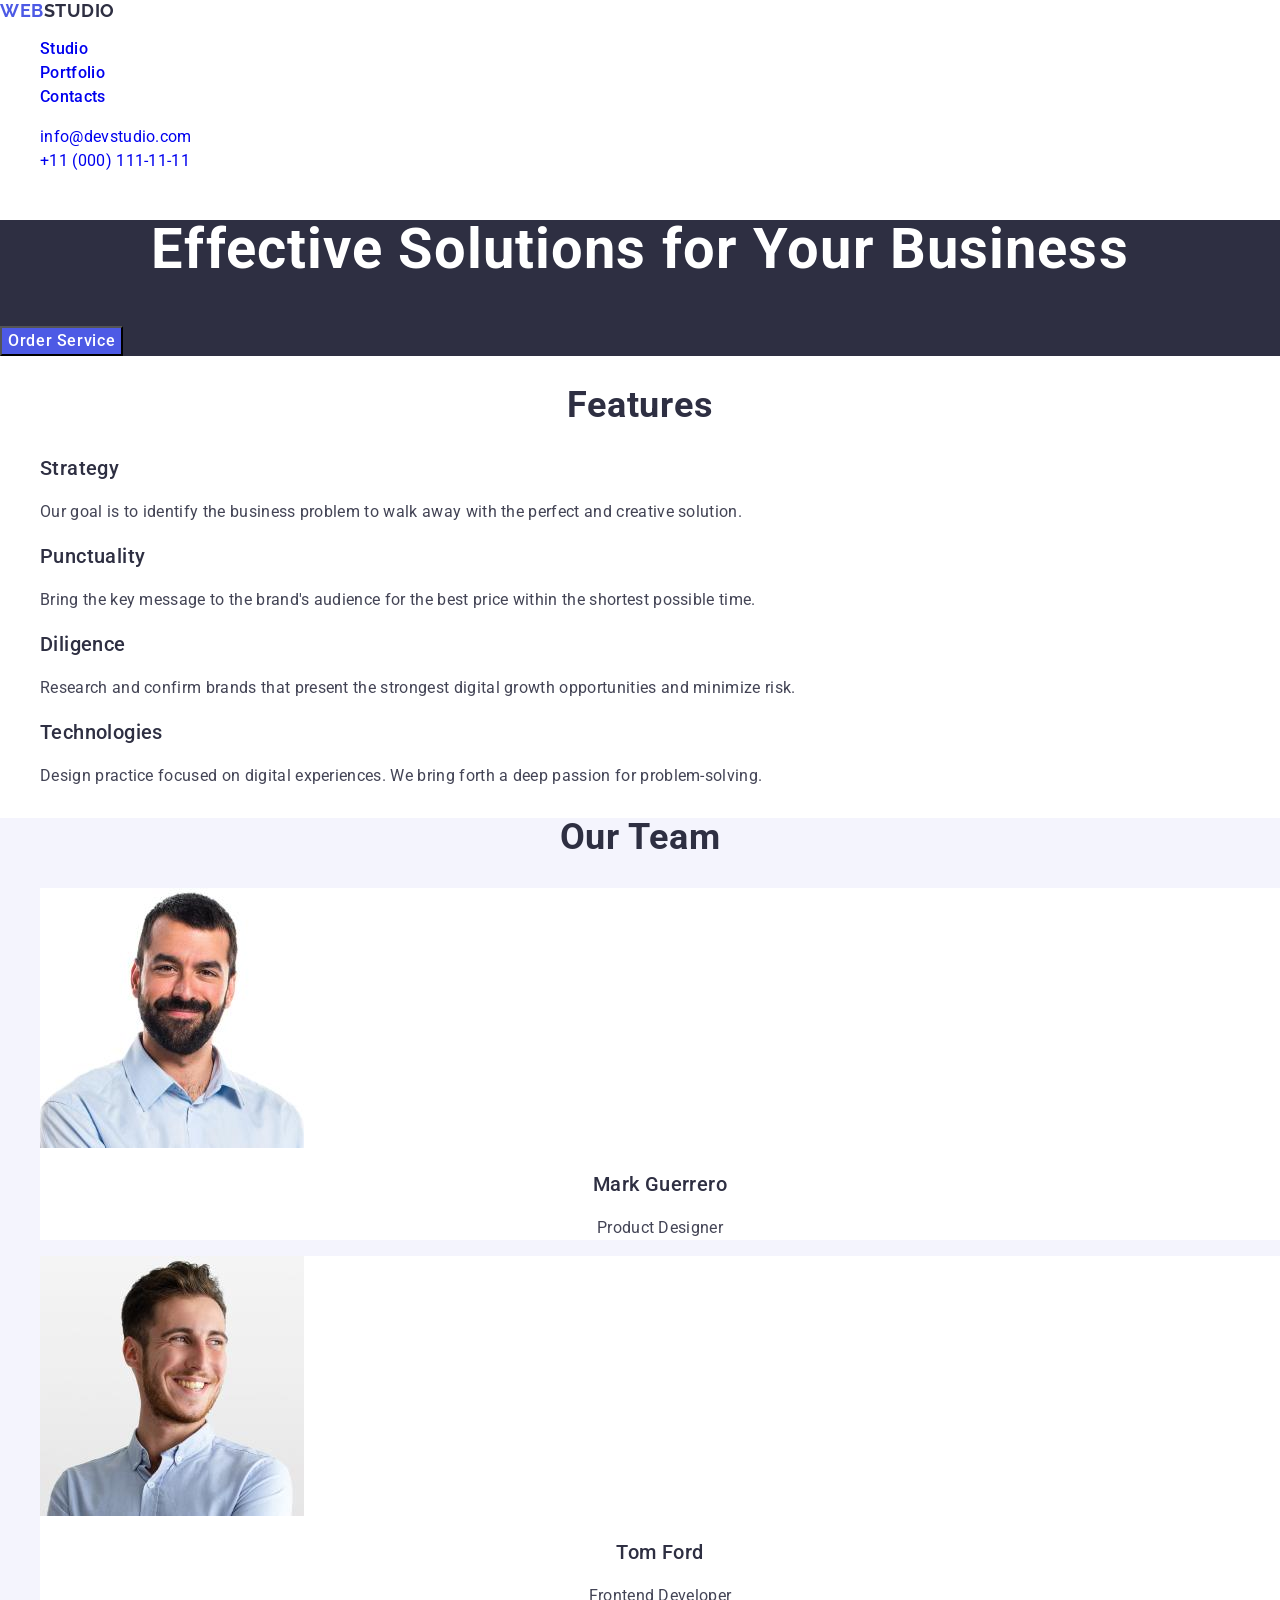
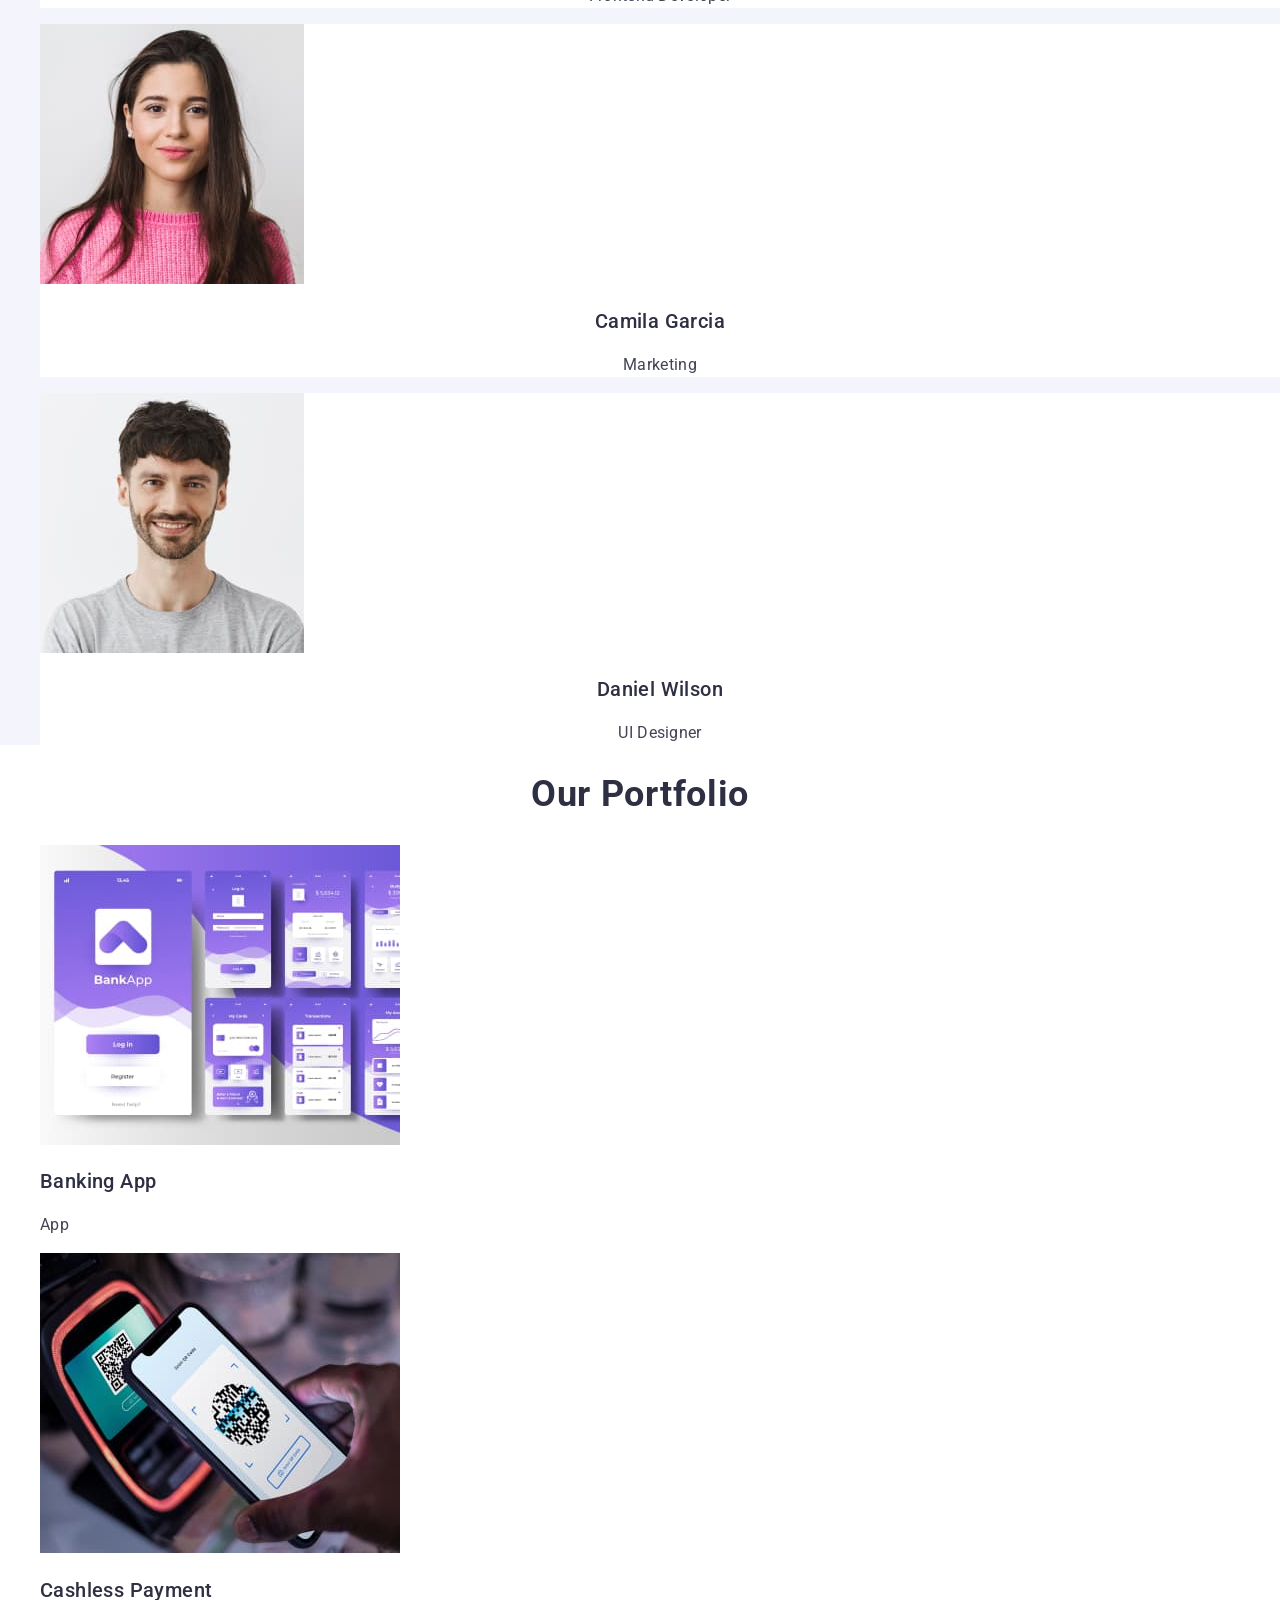
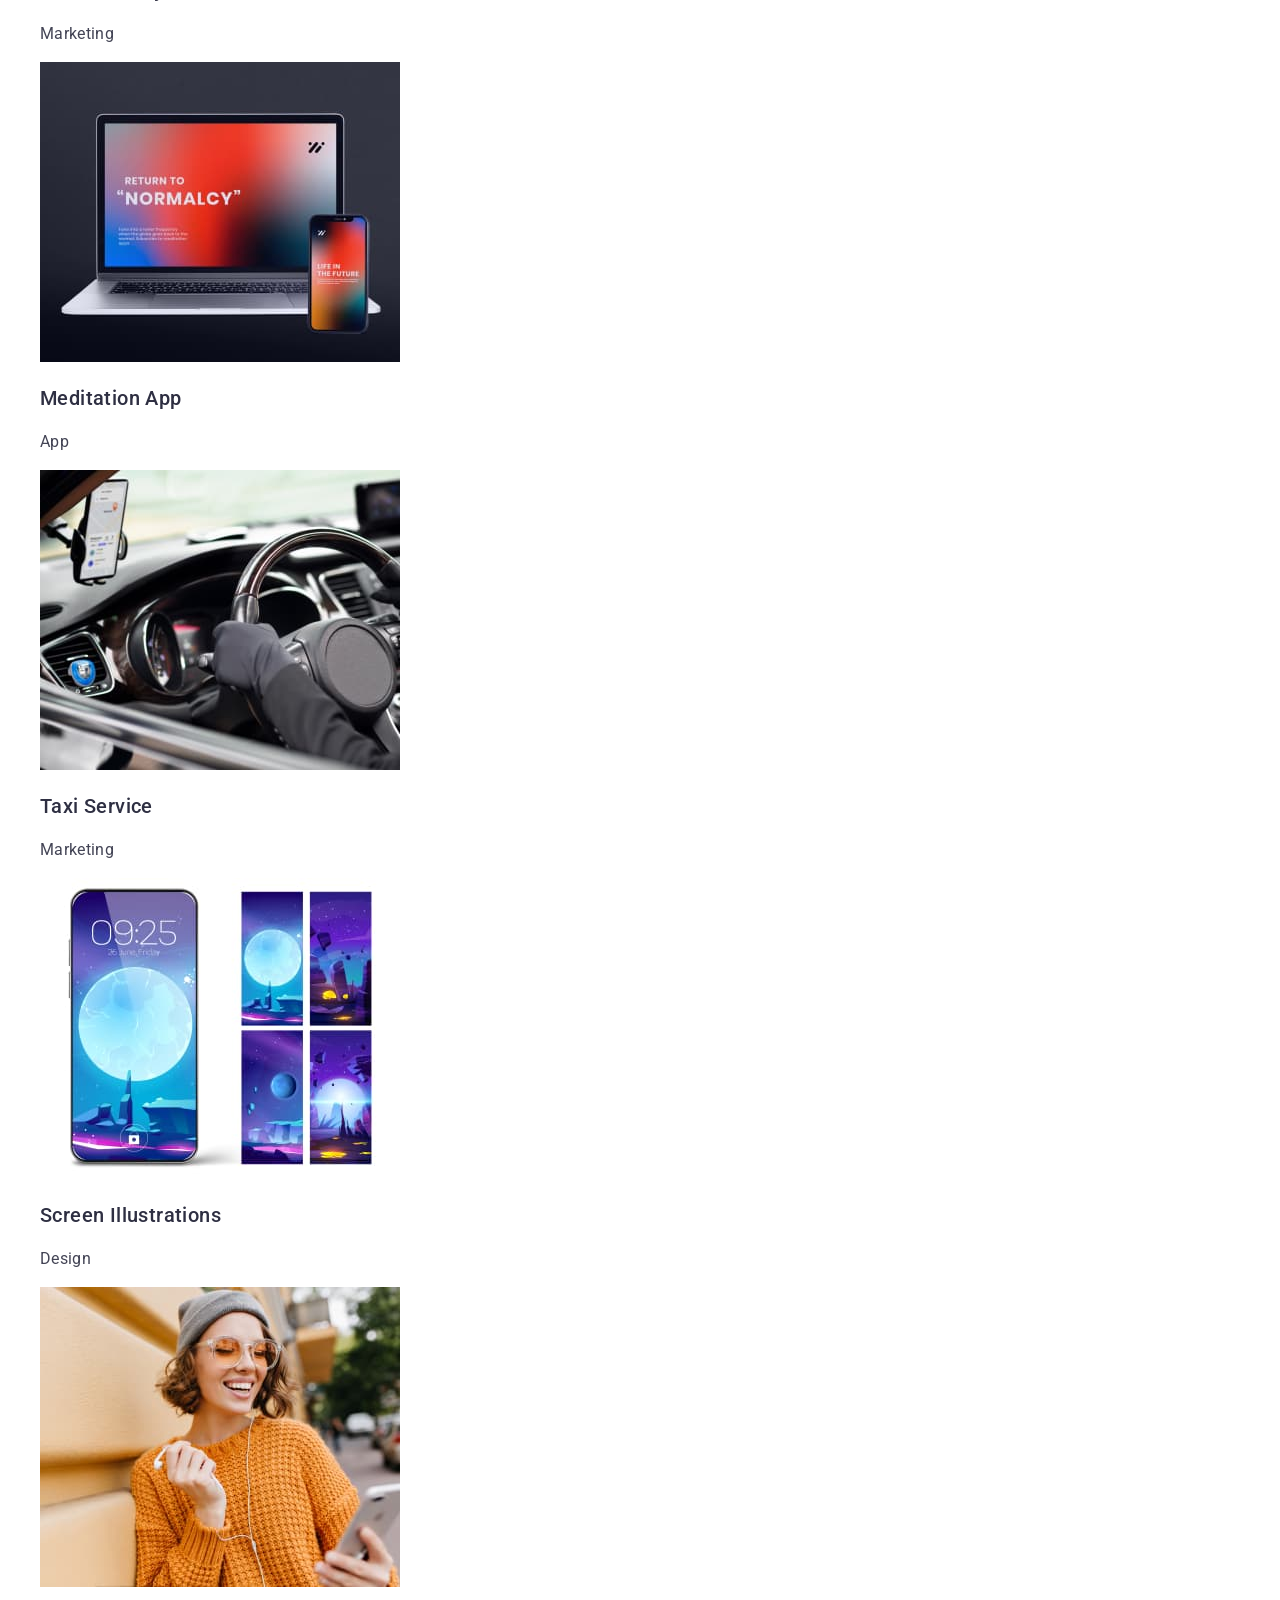
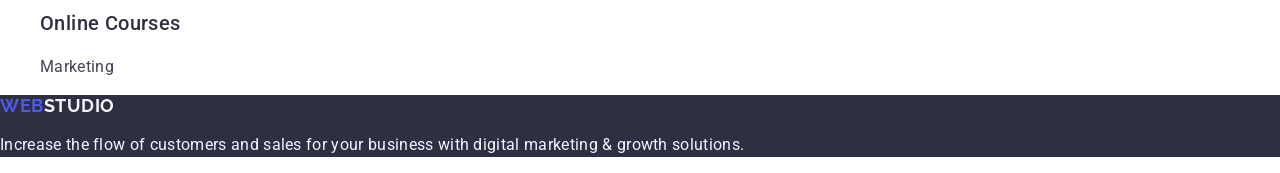
==== index.html @ 027faab6 "13102024-19-47" ====
<!DOCTYPE html>
<html lang="en">
  <head>
    <meta charset="UTF-8" />
    <meta name="viewport" content="width=device-width, initial-scale=1.0" />
    <title>YuraHez_goit-markup-hw-02</title>
    <link rel="preconnect" href="https://fonts.googleapis.com" />
    <link rel="preconnect" href="https://fonts.gstatic.com" crossorigin />
    <link
      href="https://fonts.googleapis.com/css2?family=Raleway&family=Roboto:wght@300;400;500;700&display=swap"
      rel="stylesheet"
    />
    <!--connect the normalizer later-->
    <link
      rel="stylesheet"
      href="https://cdnjs.cloudflare.com/ajax/libs/modern-normalize/3.0.1/modern-normalize.min.css"
      integrity="cCLqa7jMWHd7iviRiS6n++H5t90y/MgT7vc2O7fN6mY6xjlTdP8r5jFSxfBz1Mfk"
      crossorigin="anonymous"
      referrerpolicy="no-referrer"
    />
    <link rel="stylesheet" href="./css/styles.css" />
  </head>
  <body class="body">
    <!--header. "Top Line" in Figma-->
    <header class="header">
      <nav class="header-navigation">
        <a href="./index.html" class="header-logo"
          >Web<span class="header-logo-interval">Studio</span></a
        >
        <ul class="header-nav-menu">
          <li class="header-nav-menu-item"><a href="#">Studio</a></li>
          <li class="header-nav-menu-item"><a href="#">Portfolio</a></li>
          <li class="header-nav-menu-item"><a href="#">Contacts</a></li>
        </ul>
      </nav>
      <address class="header-address">
        <ul class="header-address-list">
          <li class="header-address-item">
            <a href="mailto:info@devstudio.com">info@devstudio.com</a>
          </li>
          <li class="header-address-item">
            <a href="tel:+110001111111">+11 (000) 111-11-11</a>
          </li>
        </ul>
      </address>
    </header>
    <!--end of header."Top Line" in Figma-->
    <main class="main">
      <!--section "Hero image" in Figma-->
      <section class="hero-image">
        <h1 class="hero-image-title">Effective Solutions for Your Business</h1>
        <button type="button" class="hero-image-button">Order Service</button>
      </section>
      <!--end of section "Hero image" in Figma-->
      <!--"Section 1" in Figma-->
      <section class="features">
        <h2 class="features-title">Features</h2>
        <ul class="features-list">
          <li class="features-item">
            <h3 class="features-item-title">Strategy</h3>
            <p class="features-item-text">
              Our goal is to identify the business problem to walk away with the
              perfect and creative solution.
            </p>
          </li>
          <li class="features-item">
            <h3 class="features-item-title">Punctuality</h3>
            <p class="features-item-text">
              Bring the key message to the brand's audience for the best price
              within the shortest possible time.
            </p>
          </li>
          <li class="features-item">
            <h3 class="features-item-title">Diligence</h3>
            <p class="features-item-text">
              Research and confirm brands that present the strongest digital
              growth opportunities and minimize risk.
            </p>
          </li>
          <li class="features-item">
            <h3 class="features-item-title">Technologies</h3>
            <p class="features-item-text">
              Design practice focused on digital experiences. We bring forth a
              deep passion for problem-solving.
            </p>
          </li>
        </ul>
      </section>
      <!--end of "Section 1" in Figma-->
      <!--"Section 2" in Figma-->
      <section class="ourteam">
        <h2 class="ourteam-title">Our Team</h2>
        <ul class="ourteam-list">
          <!--Team Card 1-->
          <li class="ourteam-member">
            <img
              src="./images/teamcard1markguerreroproductdesigner.jpg"
              alt="mark guerrero product designer"
              width="264"
              class="team-member-photo"
            />
            <h3 class="ourteam-member-name">Mark Guerrero</h3>
            <p class="ourteam-member-position">Product Designer</p>
          </li>
          <!--end of Team Card 1-->
          <!--Team Card 2-->
          <li class="ourteam-member">
            <img
              src="./images/teamcard2tomfordfrontenddeveloper.jpg"
              alt="tom ford frontend developer"
              width="264"
              class="team-member-photo"
            />
            <h3 class="ourteam-member-name">Tom Ford</h3>
            <p class="ourteam-member-position">Frontend Developer</p>
          </li>
          <!--end of Team Card 2-->
          <!--Team Card 3-->
          <li class="ourteam-member">
            <img
              src="./images/teamcard3camilagarciamarketing.jpg"
              alt="camila garcia marketing"
              width="264"
              class="team-member-photo"
            />
            <h3 class="ourteam-member-name">Camila Garcia</h3>
            <p class="ourteam-member-position">Marketing</p>
          </li>
          <!--end of Team Card 3-->
          <!--Team Card 4-->
          <li class="ourteam-member">
            <img
              src="./images/teamcard4danielwilsonuidesigner.jpg"
              alt="daniel wilson UI designer"
              width="264"
              class="team-member-photo"
            />
            <h3 class="ourteam-member-name">Daniel Wilson</h3>
            <p class="ourteam-member-position">UI Designer</p>
          </li>
          <!--end of Team Card 4-->
        </ul>
      </section>
      <!--end of "Section 2" in Figma-->
      <!--"Section 3" in Figma-->
      <section class="ourportfolio">
        <h2 class="ourportfolio-title">Our Portfolio</h2>
        <ul class="ourportfolio-list">
          <li class="ourportfolio-item">
            <img
              src="./images/banking-app.jpg"
              alt="screens of the banking application"
              width="360"
              class="ourportfolio-item-photo"
            />
            <h3 class="ourportfolio-item-title">Banking App</h3>
            <p class="ourportfolio-item-text">App</p>
          </li>
          <li>
            <img
              src="./images/cashless-payment.jpg"
              alt="contactless cashless payment"
              width="360"
              class="ourportfolio-item-photo"
            />
            <h3 class="ourportfolio-item-title">Cashless Payment</h3>
            <p class="ourportfolio-item-text">Marketing</p>
          </li>
          <li>
            <img
              src="./images/meditaion-app.jpg"
              alt="a laptop and a mobile phone with a start page"
              width="360"
              class="ourportfolio-item-photo"
            />
            <h3 class="ourportfolio-item-title">Meditation App</h3>
            <p class="ourportfolio-item-text">App</p>
          </li>
          <li>
            <img
              src="./images/taxi-service.jpg"
              alt="steering wheel and dashboard of a car with a mobile phone on a torpedo"
              width="360"
              class="ourportfolio-item-photo"
            />
            <h3 class="ourportfolio-item-title">Taxi Service</h3>
            <p class="ourportfolio-item-text">Marketing</p>
          </li>
          <li>
            <img
              src="./images/screen-illustrations.jpg"
              alt="mobile phone and screen saver options"
              width="360"
              class="ourportfolio-item-photo"
            />
            <h3 class="ourportfolio-item-title">Screen Illustrations</h3>
            <p class="ourportfolio-item-text">Design</p>
          </li>
          <li>
            <img
              src="./images/online-courses.jpg"
              alt="a girl in an orange sweater, glasses and a gray cap with a mobile phone in headphones"
              width="360"
              class="ourportfolio-item-photo"
            />
            <h3 class="ourportfolio-item-title">Online Courses</h3>
            <p class="ourportfolio-item-text">Marketing</p>
          </li>
        </ul>
      </section>
      <!--end of "Section 3" in Figma-->
    </main>
    <!--footer-->
    <footer class="footer">
      <a href="./index.html" class="footer-logo"
        >Web<span class="footer-logo-interval">Studio</span></a
      >
      <p class="footer-text">
        Increase the flow of customers and sales for your business with digital
        marketing & growth solutions.
      </p>
    </footer>
  </body>
</html>
---- css/styles.css ----
body {
  font-family: "Roboto", sans-serif;
  color: #434455;
  background-color: #ffffff;
}

ul {
  list-style: none;
}

a {
  text-decoration: none;
}

address {
  font-style: normal;
}

button {
  font-family: inherit;
}

/*header*/

.header {
}

.header-navigation {
}

.header-logo {
  font-family: "Raleway", sans-serif;
  font-weight: 700;
  font-size: 18px;
  line-height: 1.17;
  letter-spacing: 0.03em;
  text-transform: uppercase;
  color: #4d5ae5;
}

.header-logo-interval {
  font-family: "Raleway", sans-serif;
  font-weight: 700;
  font-size: 18px;
  line-height: 1.17;
  letter-spacing: 0.03em;
  text-transform: uppercase;
  color: #2e2f42;
}

.header-logo-interval:hover,
.header-logo-interval span:hover {
  color: 404bbf;
}
,
.header-logo-interval:focus,
.header-logo-interval span:focus {
  color: #404bbf;
}

.header-logo-interval span {
  color: #2e2f42;
}

.header-nav-menu {
}

.header-nav-menu-item {
}

.header-nav-menu-item {
  font-weight: 500;
  font-size: 16px;
  line-height: 1.5;
  letter-spacing: 0.02em;
  color: #2e2f42;
}

.header-nav-menu-item-link:hover,
.header-nav-menu-item-link:focus {
  color: #404bbf;
}

.header-address {
  font-weight: 400;
  font-size: 16px;
  line-height: 1.5;
  letter-spacing: 0.02em;
}

.header-address-list {
}

.header-address-item {
}

.header-address-link {
  color: #434455;
}

.header-address-link:hover,
.header-address-link:focus {
  color: #404bbf;
}

/*section "hero image"*/

.main {
}

.hero-image {
  background: #2e2f42;
}

.hero-image-title {
  font-weight: 700;
  font-size: 56px;
  line-height: 1.07;
  letter-spacing: 0.02em;
  text-align: center;
  color: #fff;
}

.hero-image-button {
  font-weight: 500;
  font-size: 16px;
  line-height: 1.5;
  letter-spacing: 0.04em;
  color: #fff;
  background-color: #4d5ae5;
  cursor: pointer;
}

.hero-image-button:hover,
.hero-image-button:focus {
  background-color: #404bbf;
}

/*section 1*/

.features {
}

.features-title {
  font-weight: 700;
  font-size: 36px;
  line-height: 1.11;
  letter-spacing: 0.02em;
  text-align: center;
  color: #2e2f42;
  text-transform: capitalize;
}

.features-list {
}

.features-item {
}

.features-item-title {
  font-weight: 500;
  font-size: 20px;
  line-height: 1.2;
  color: #2e2f42;
  letter-spacing: 0.02em;
}

.features-item-text {
  font-weight: 400;
  font-size: 16px;
  line-height: 1.5;
  letter-spacing: 0.02em;
}

/*section 2*/

.ourteam {
  background: #f4f4fd;
}

.ourteam-title {
  font-weight: 700;
  font-size: 36px;
  line-height: 1.11;
  letter-spacing: 0.02em;
  text-align: center;
  color: #2e2f42;
  text-transform: capitalize;
}

.ourteam-list {
}

.ourteam-member {
  background-color: #ffffff;
}

.team-member-photo {
}

.ourteam-member-name {
  font-weight: 500;
  font-size: 20px;
  line-height: 1.2;
  letter-spacing: 0.02em;
  text-align: center;
  color: #2e2f42;
}

.ourteam-member-position {
  font-weight: 400;
  font-size: 16px;
  line-height: 1.5;
  letter-spacing: 0.02em;
  text-align: center;
}

/*section 3*/

.ourportfolio {
}

.ourportfolio-title {
  font-weight: 700;
  font-size: 36px;
  line-height: 1.11;
  letter-spacing: 0.02em;
  text-align: center;
  color: #2e2f42;
  text-transform: capitalize;
}

.ourportfolio-list {
}

.ourportfolio-item {
}

.ourportfolio-item-photo {
}

.ourportfolio-item-title {
  font-weight: 500;
  font-size: 20px;
  line-height: 1.2;
  letter-spacing: 0.02em;
  color: #2e2f42;
}

.ourportfolio-item-text {
  font-weight: 400;
  font-size: 16px;
  line-height: 1.5;
  letter-spacing: 0.02em;
}

/*footer*/

.footer {
  background-color: #2e2f42;
}

.footer-logo {
  font-family: "Raleway", sans-serif;
  font-weight: 700;
  font-size: 18px;
  line-height: 1.17;
  letter-spacing: 0.03em;
  text-transform: uppercase;
  color: #4d5ae5;
}

.footer-logo:hover,
.footer-logo span:hover,
.footer-logo:focus,
.footer-logo span:focus {
  color: #404bbf;
}

.footer-logo-interval {
  color: #f4f4fd;
}

.footer-text {
  font-weight: 400;
  font-size: 16px;
  line-height: 1.5;
  letter-spacing: 0.02em;
  color: #f4f4fd;
}
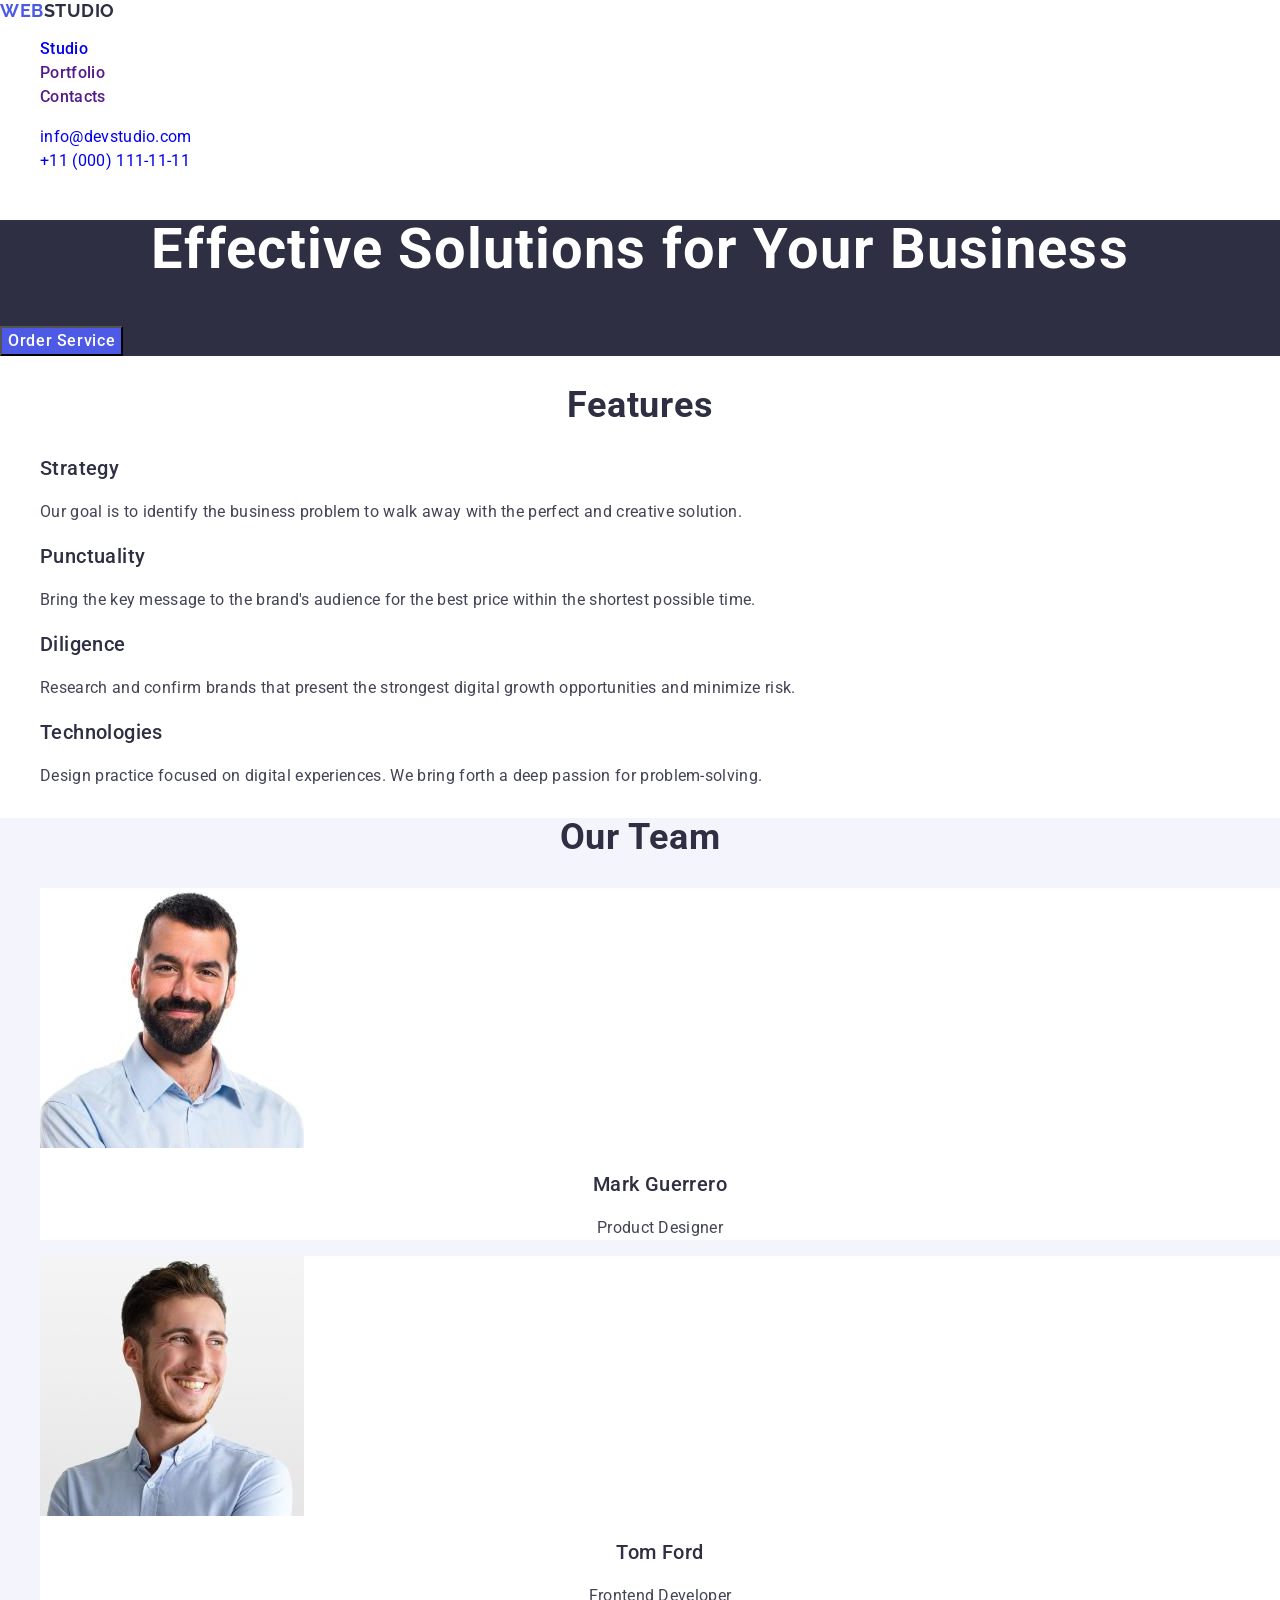
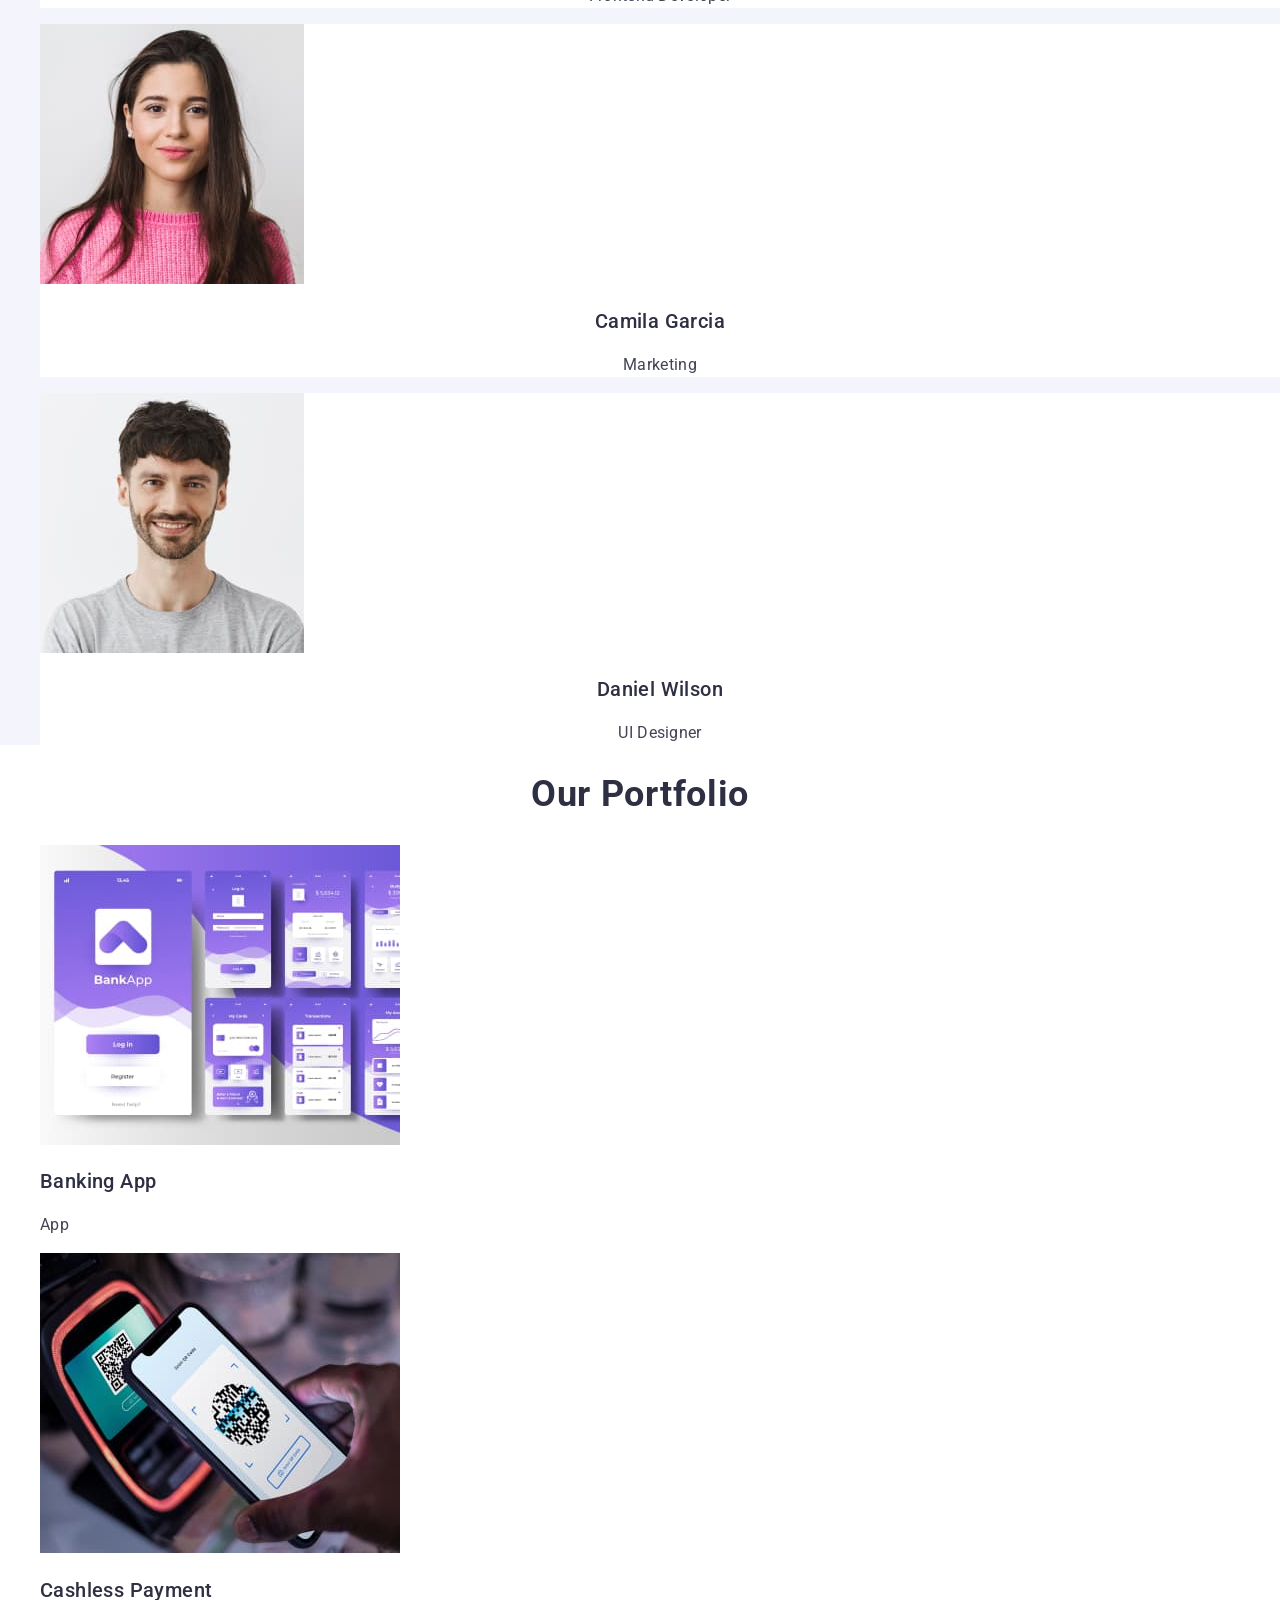
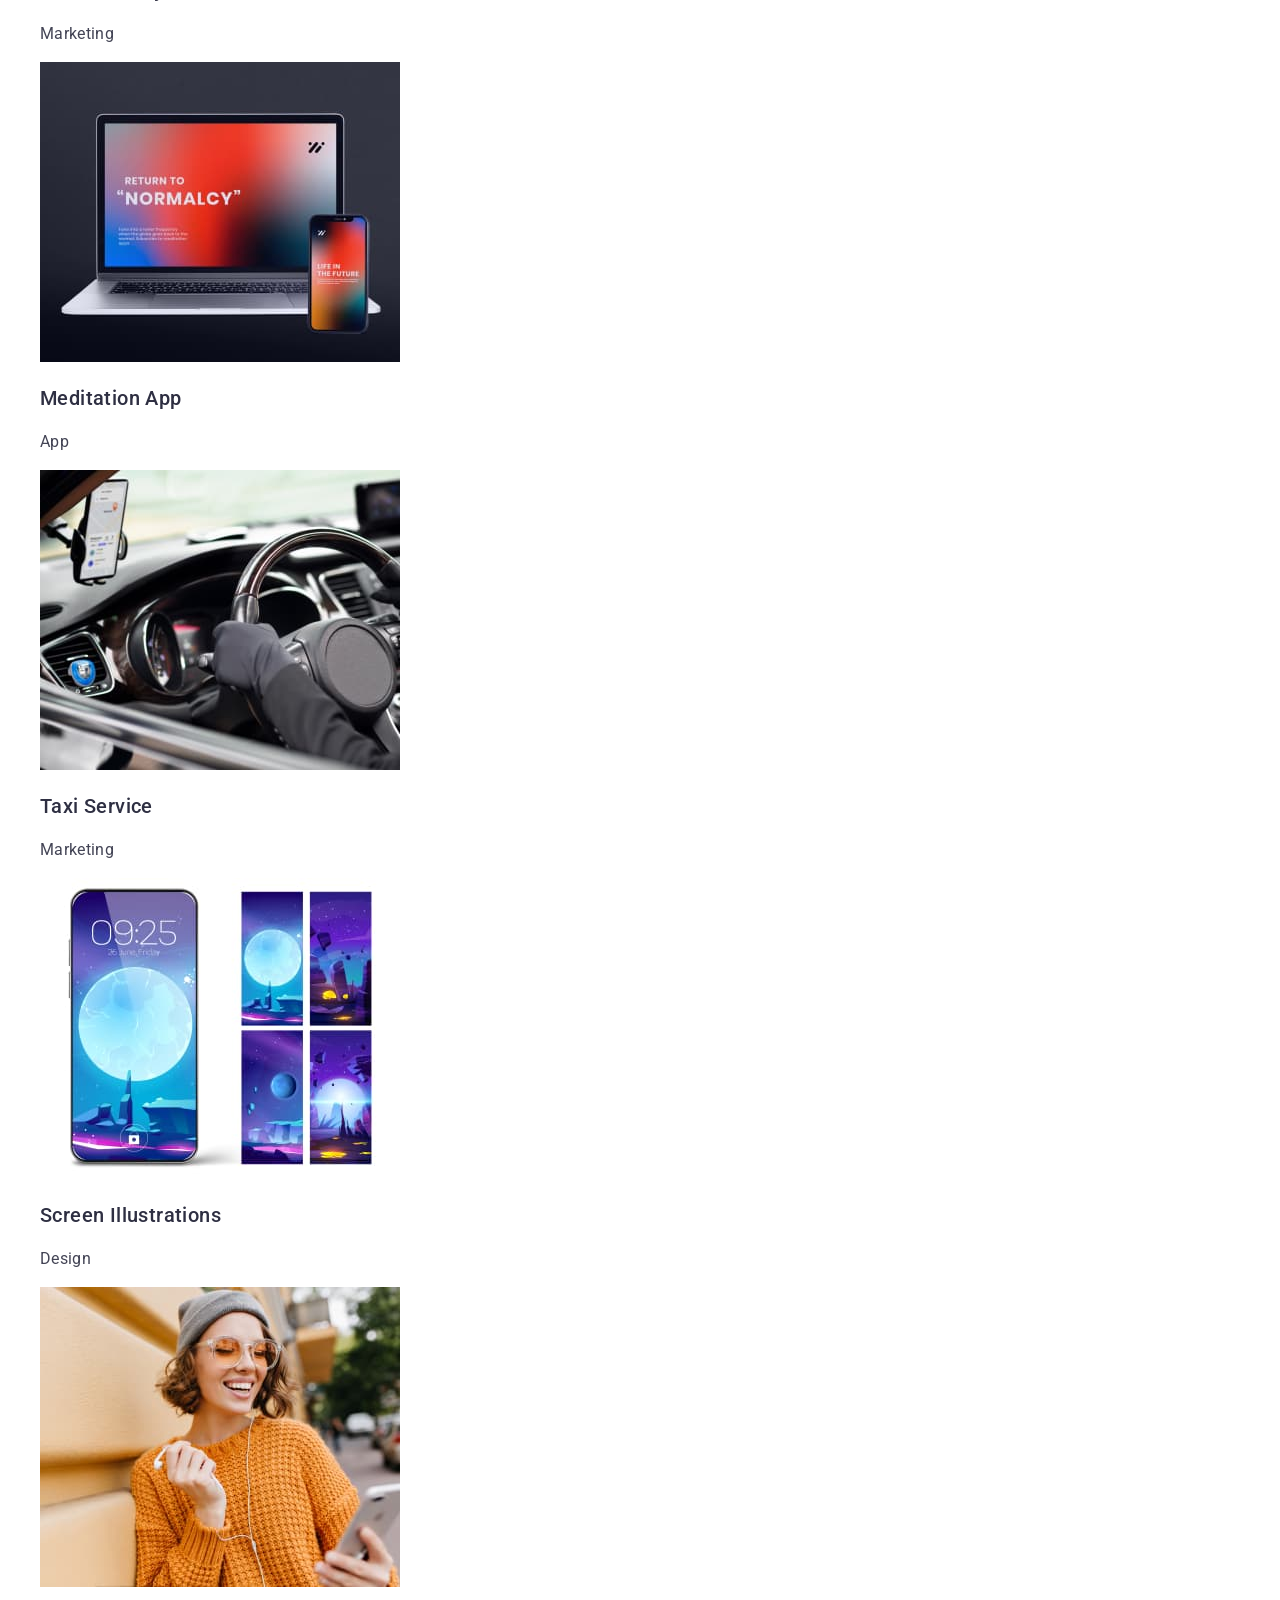
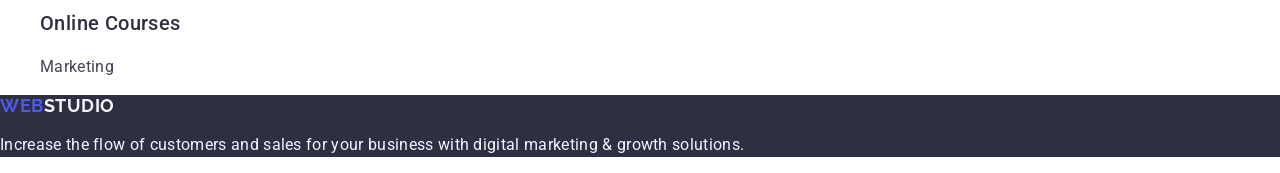
==== commit 87cb8087: "18102024-06-38" ====
--- a/index.html
+++ b/index.html
@@ -14,7 +14,7 @@
     <link
       rel="stylesheet"
       href="https://cdnjs.cloudflare.com/ajax/libs/modern-normalize/3.0.1/modern-normalize.min.css"
-      integrity="cCLqa7jMWHd7iviRiS6n++H5t90y/MgT7vc2O7fN6mY6xjlTdP8r5jFSxfBz1Mfk"
+      integrity="sha256-cCLqa7jMWHd7iviRiS6n++H5t90y/MgT7vc2O7fN6mY6xjlTdP8r5jFSxfBz1Mfk"
       crossorigin="anonymous"
       referrerpolicy="no-referrer"
     />
@@ -24,13 +24,17 @@
     <!--header. "Top Line" in Figma-->
     <header class="header">
       <nav class="header-navigation">
-        <a href="./index.html" class="header-logo"
-          >Web<span class="header-logo-interval">Studio</span></a
-        >
+        <a href="./index.html" class="header-logo">Web<span>Studio</span></a>
         <ul class="header-nav-menu">
-          <li class="header-nav-menu-item"><a href="#">Studio</a></li>
-          <li class="header-nav-menu-item"><a href="#">Portfolio</a></li>
-          <li class="header-nav-menu-item"><a href="#">Contacts</a></li>
+          <li class="header-nav-menu-item">
+            <a href="./index.html">Studio</a>
+          </li>
+          <li class="header-nav-menu-item">
+            <a href="">Portfolio</a>
+          </li>
+          <li class="header-nav-menu-item">
+            <a href="">Contacts</a>
+          </li>
         </ul>
       </nav>
       <address class="header-address">
--- a/css/styles.css
+++ b/css/styles.css
@@ -38,27 +38,14 @@
   color: #4d5ae5;
 }
 
-.header-logo-interval {
-  font-family: "Raleway", sans-serif;
-  font-weight: 700;
-  font-size: 18px;
-  line-height: 1.17;
-  letter-spacing: 0.03em;
-  text-transform: uppercase;
-  color: #2e2f42;
-}
-
-.header-logo-interval:hover,
-.header-logo-interval span:hover {
-  color: 404bbf;
-}
-,
-.header-logo-interval:focus,
-.header-logo-interval span:focus {
-  color: #404bbf;
-}
-
-.header-logo-interval span {
+.header-logo:hover,
+.header-logo span:hover,
+.header-logo:focus,
+.header-logo span:focus {
+  color: #404bbf;
+}
+
+.header-logo span {
   color: #2e2f42;
 }
 
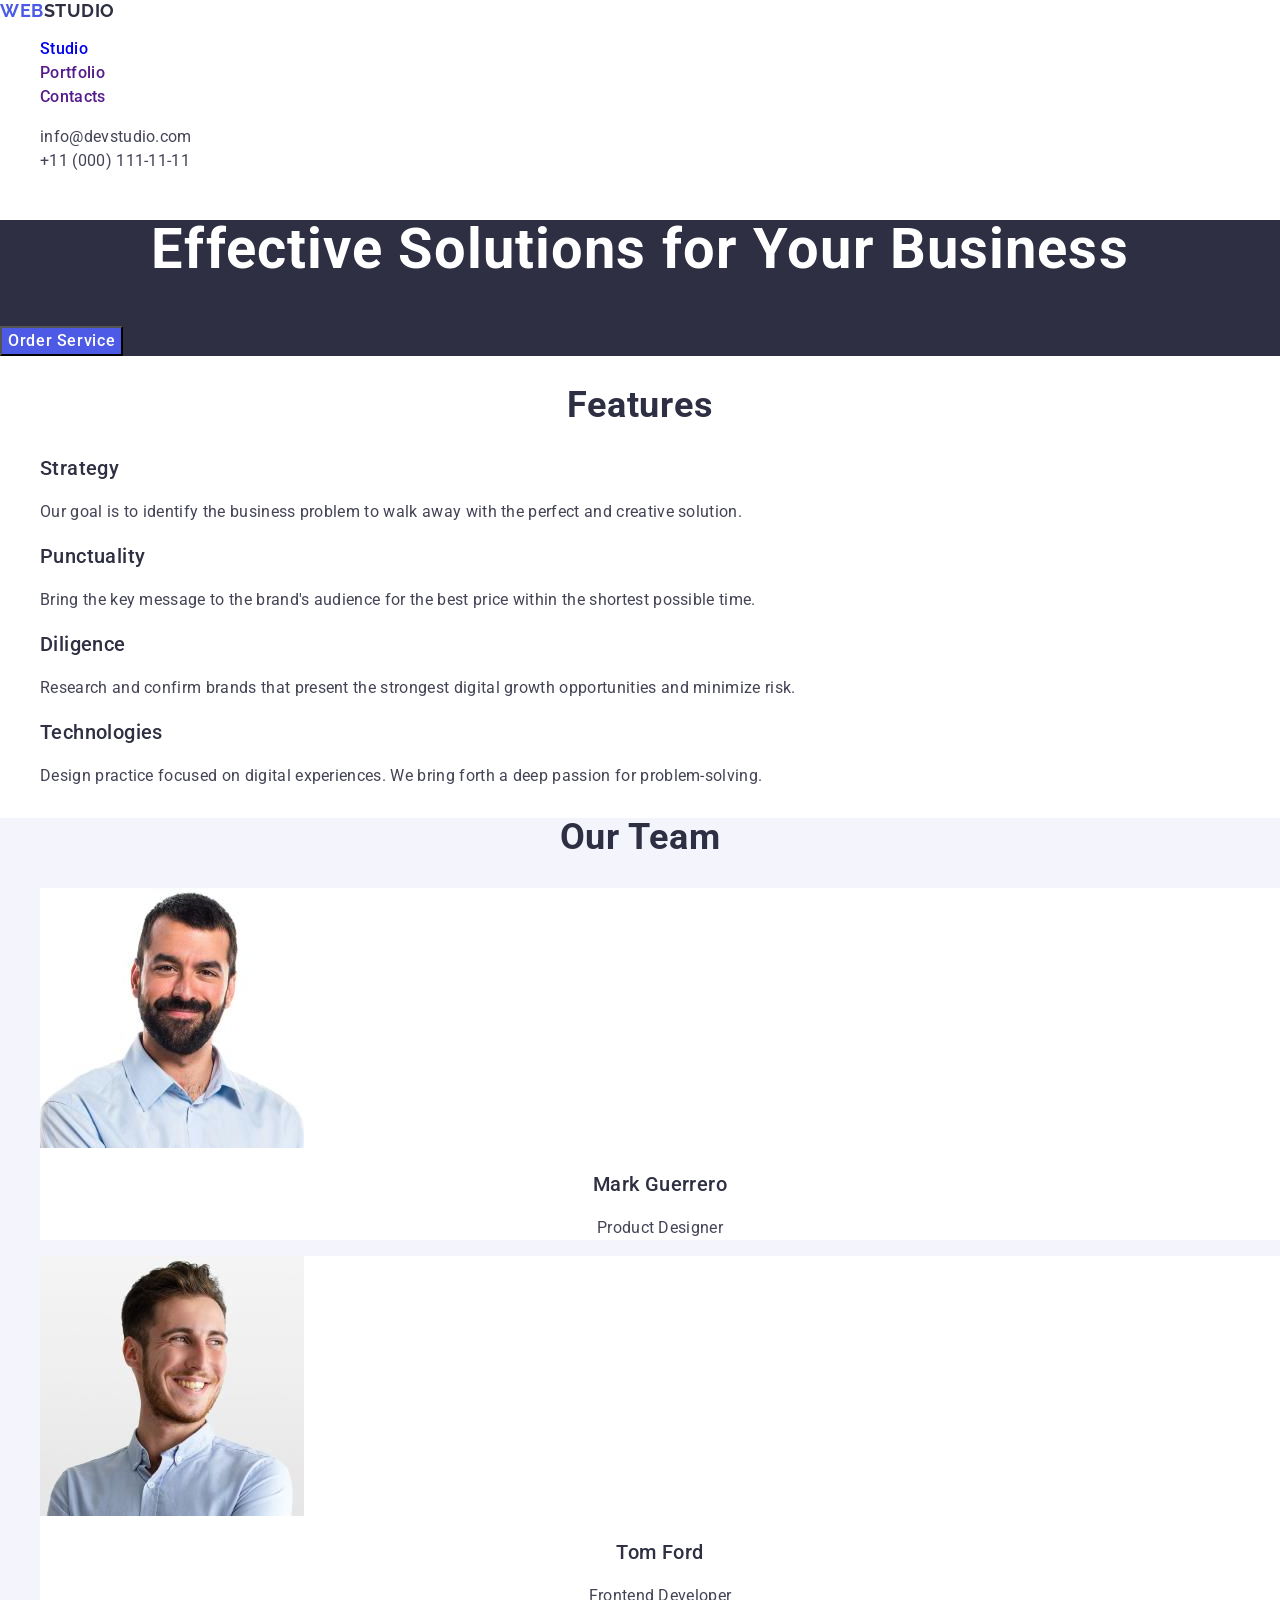
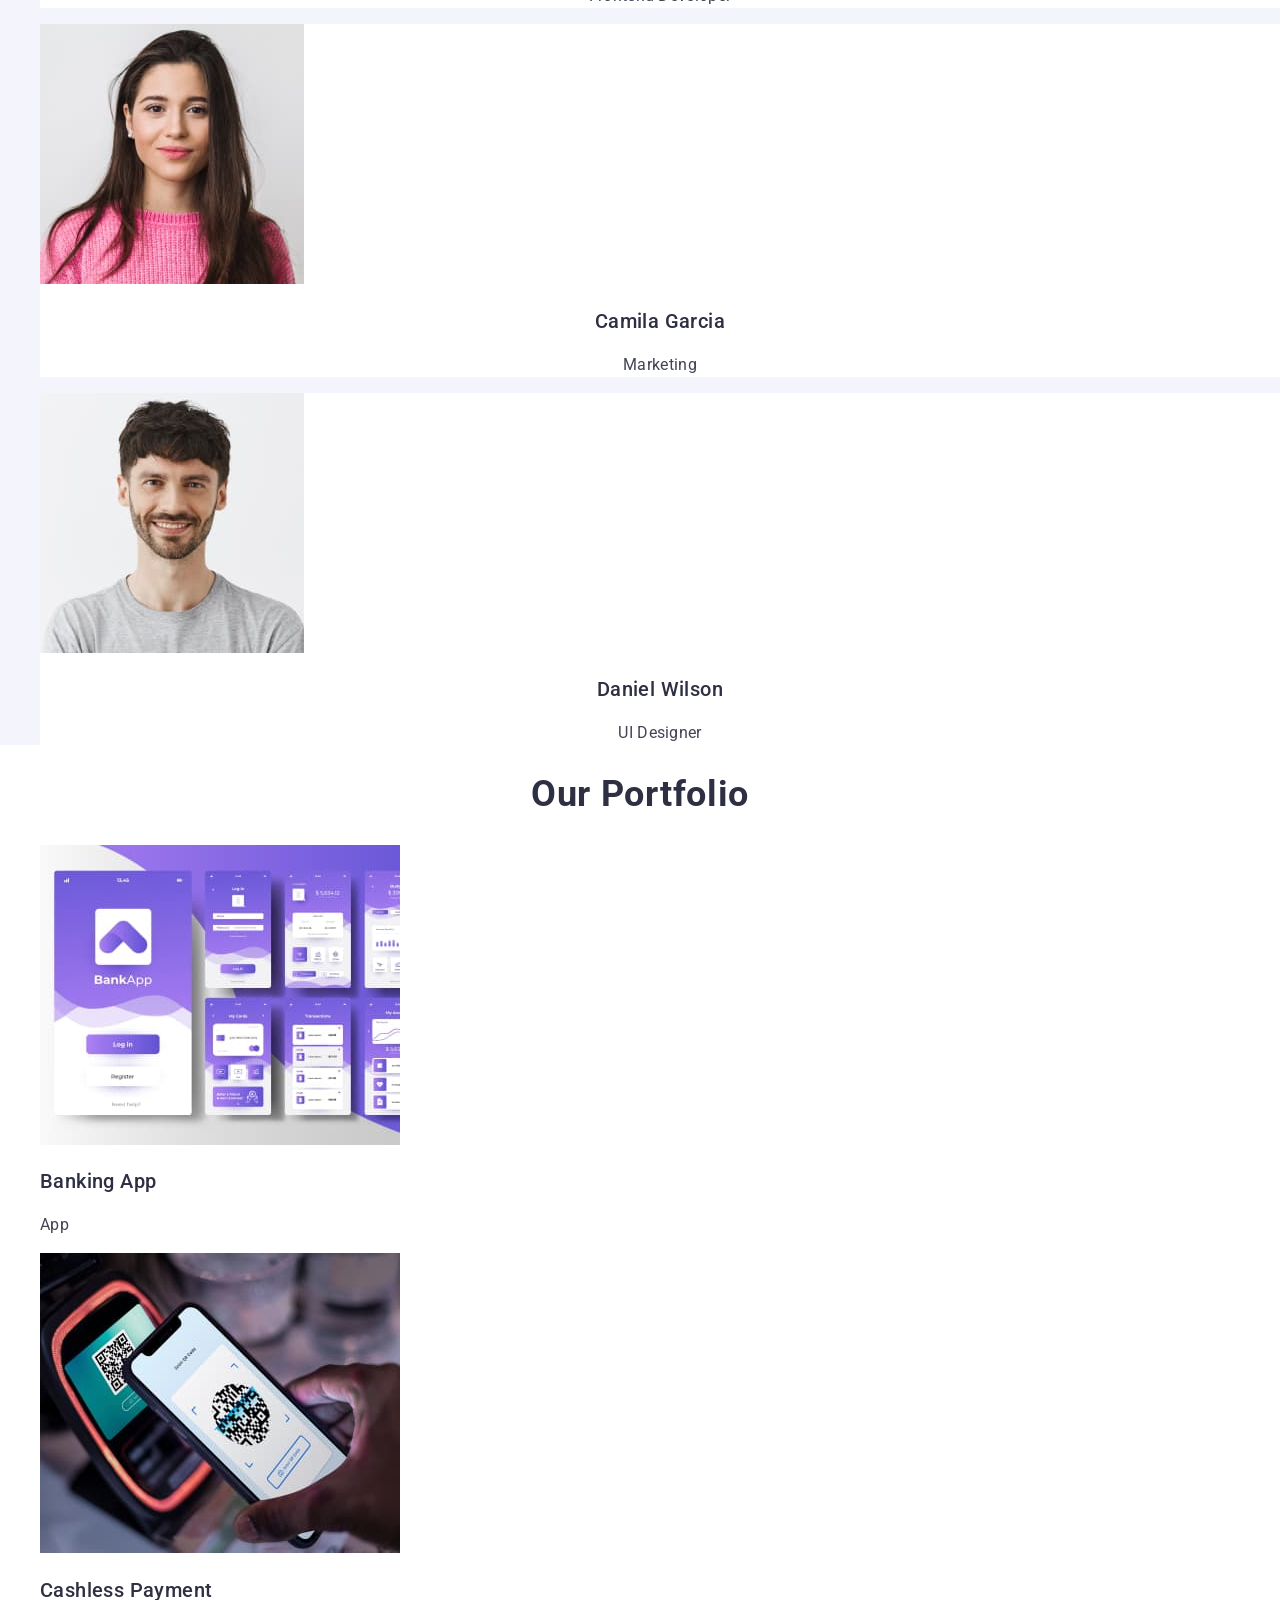
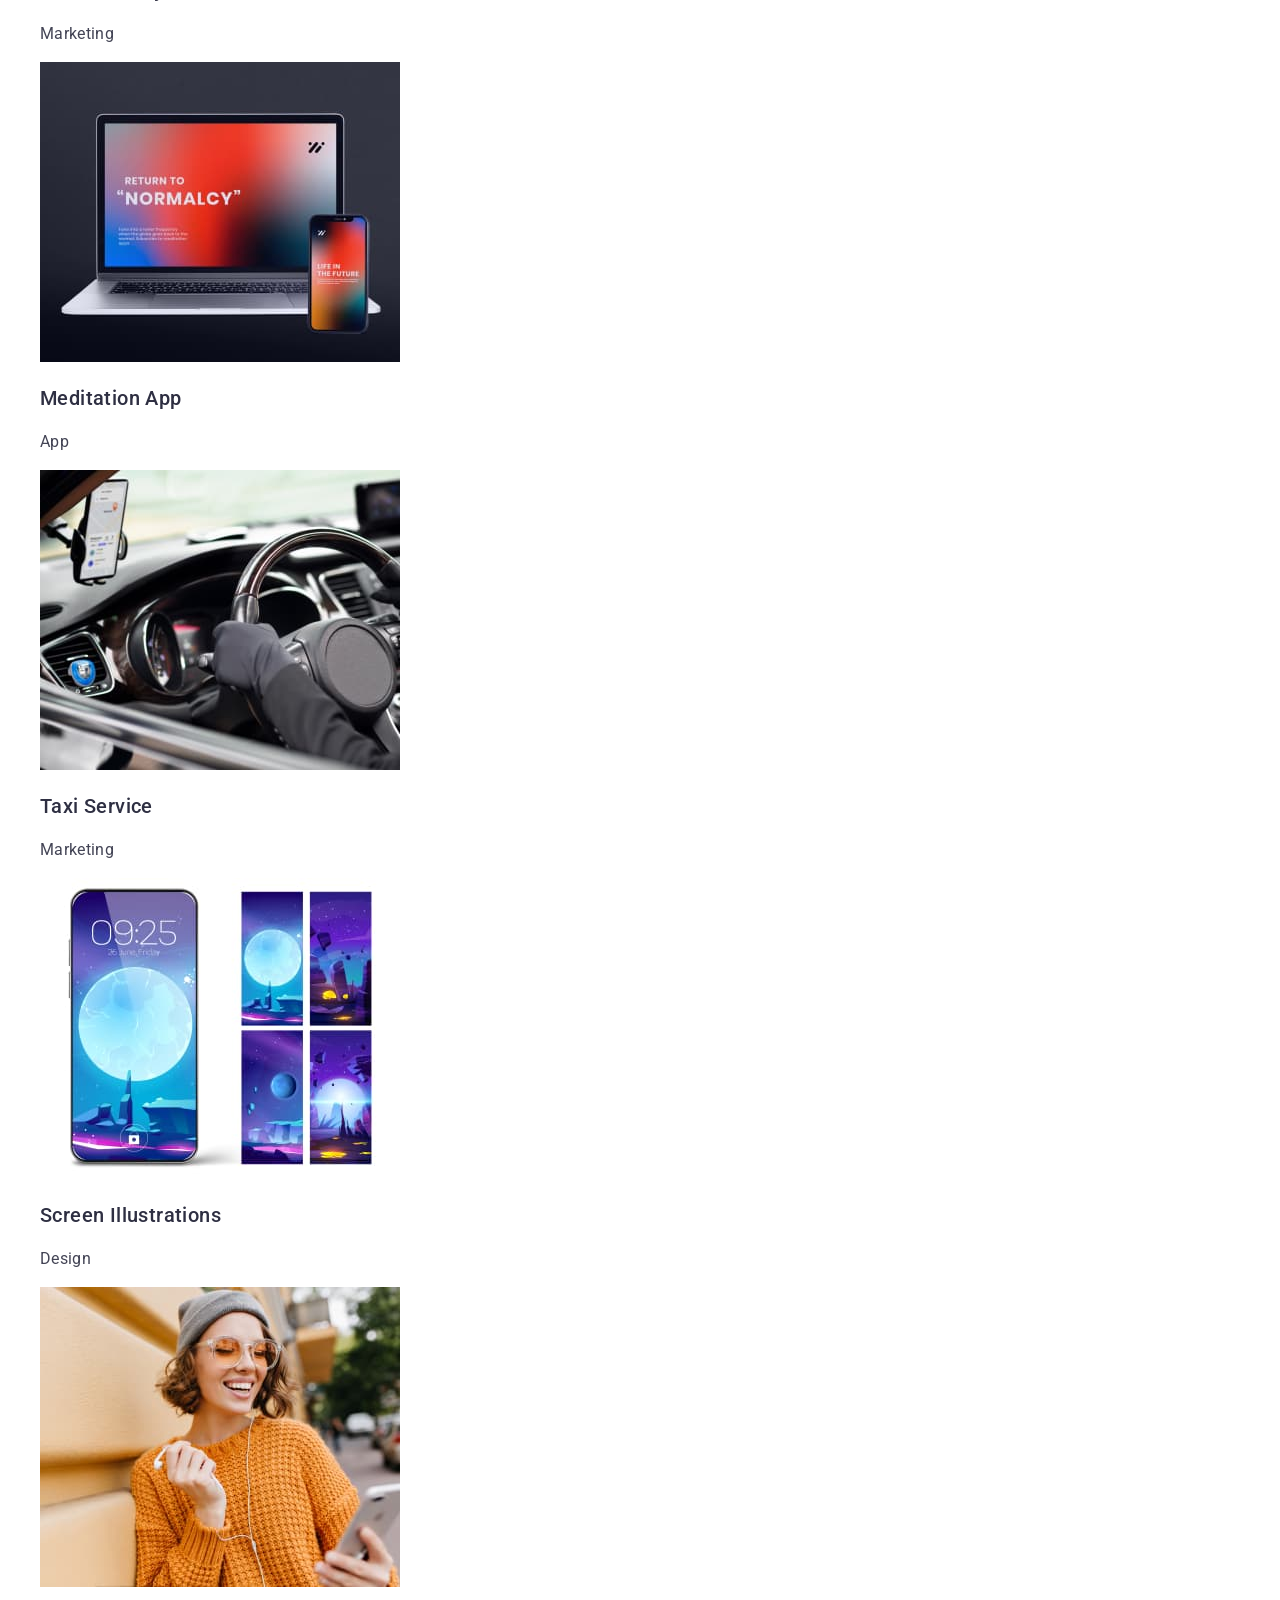
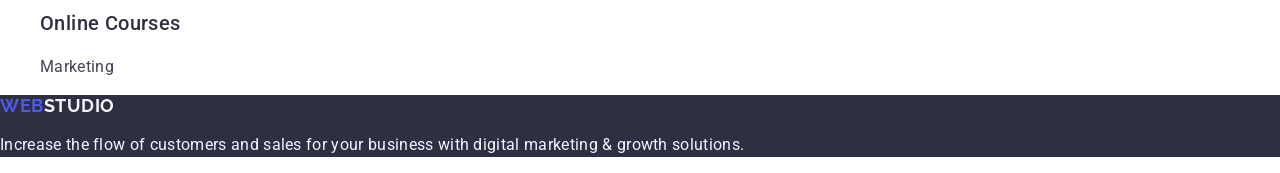
==== commit 4a46ec0e: "done_var_29092024_23_25" ====
--- a/index.html
+++ b/index.html
@@ -40,10 +40,14 @@
       <address class="header-address">
         <ul class="header-address-list">
           <li class="header-address-item">
-            <a href="mailto:info@devstudio.com">info@devstudio.com</a>
+            <a href="mailto:info@devstudio.com" class="header-address-link"
+              >info@devstudio.com</a
+            >
           </li>
           <li class="header-address-item">
-            <a href="tel:+110001111111">+11 (000) 111-11-11</a>
+            <a href="tel:+110001111111" class="header-address-link"
+              >+11 (000) 111-11-11</a
+            >
           </li>
         </ul>
       </address>
--- a/css/styles.css
+++ b/css/styles.css
@@ -53,9 +53,6 @@
 }
 
 .header-nav-menu-item {
-}
-
-.header-nav-menu-item {
   font-weight: 500;
   font-size: 16px;
   line-height: 1.5;
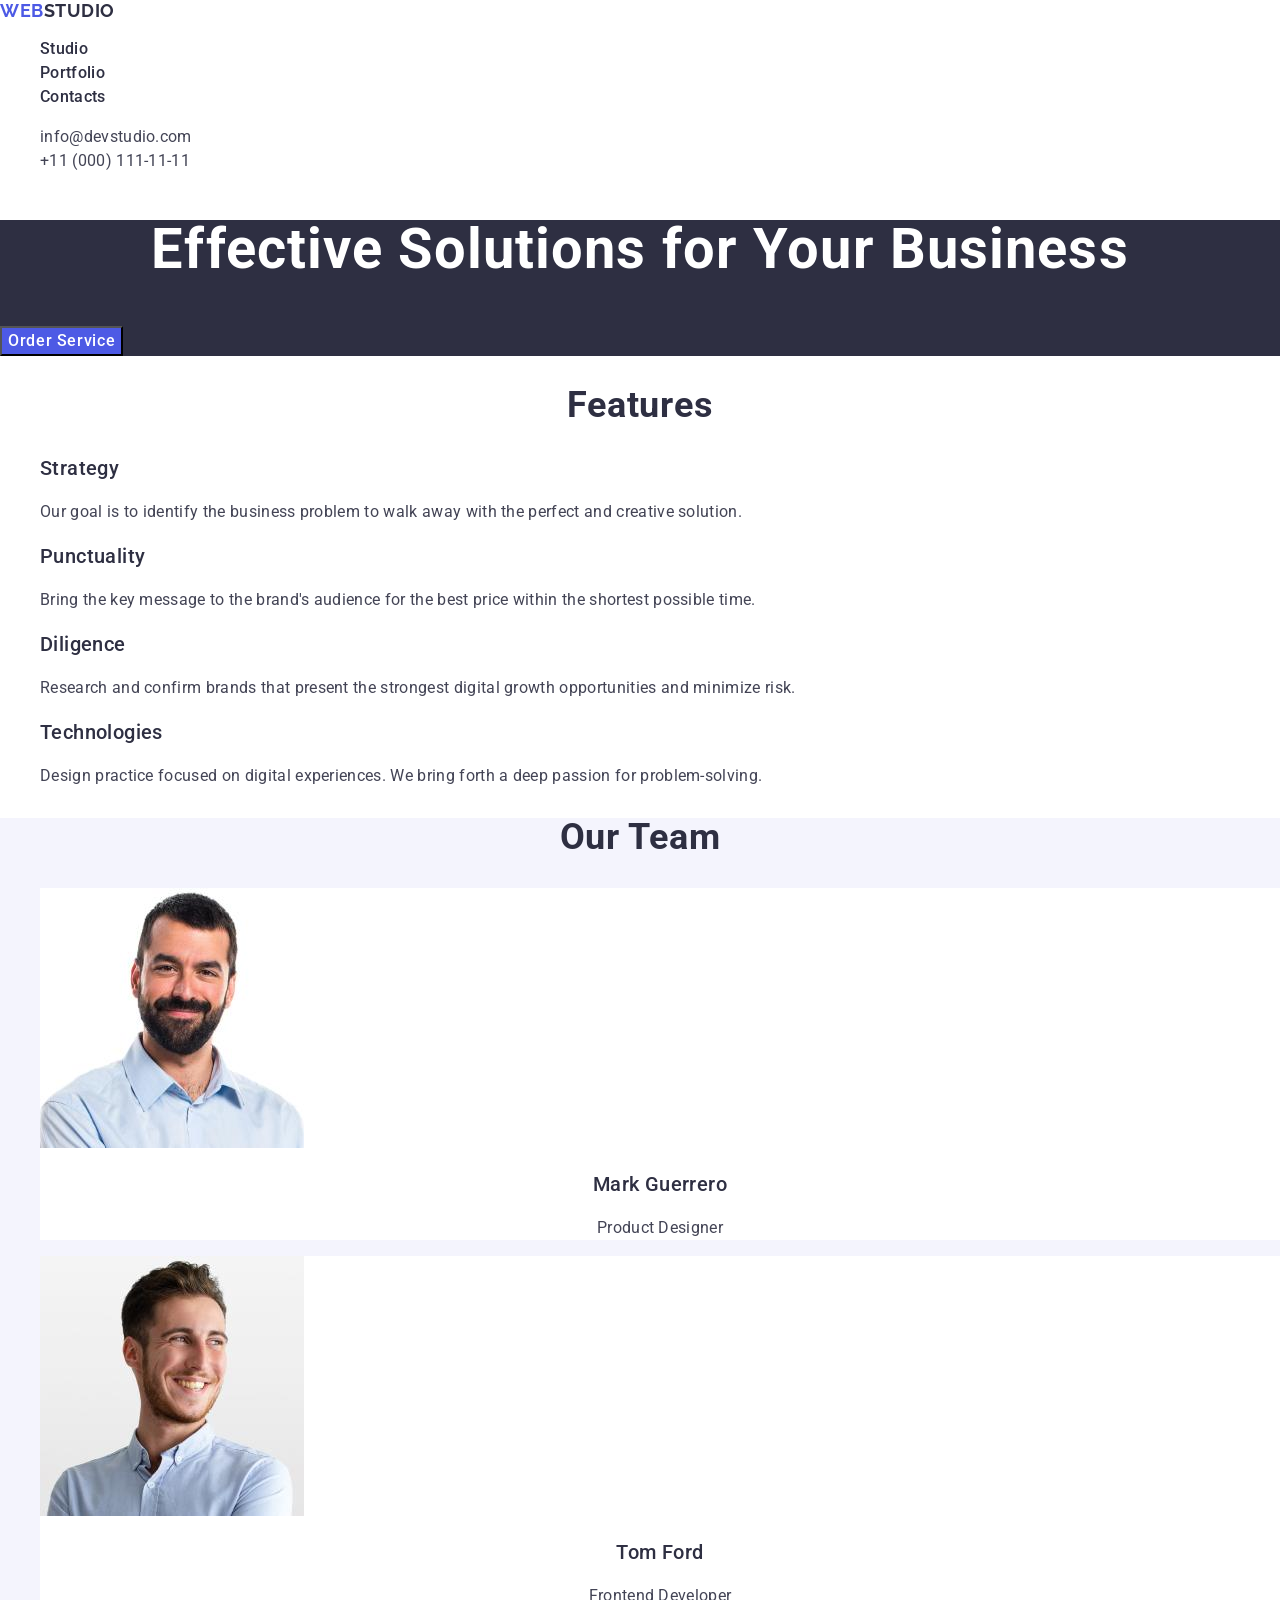
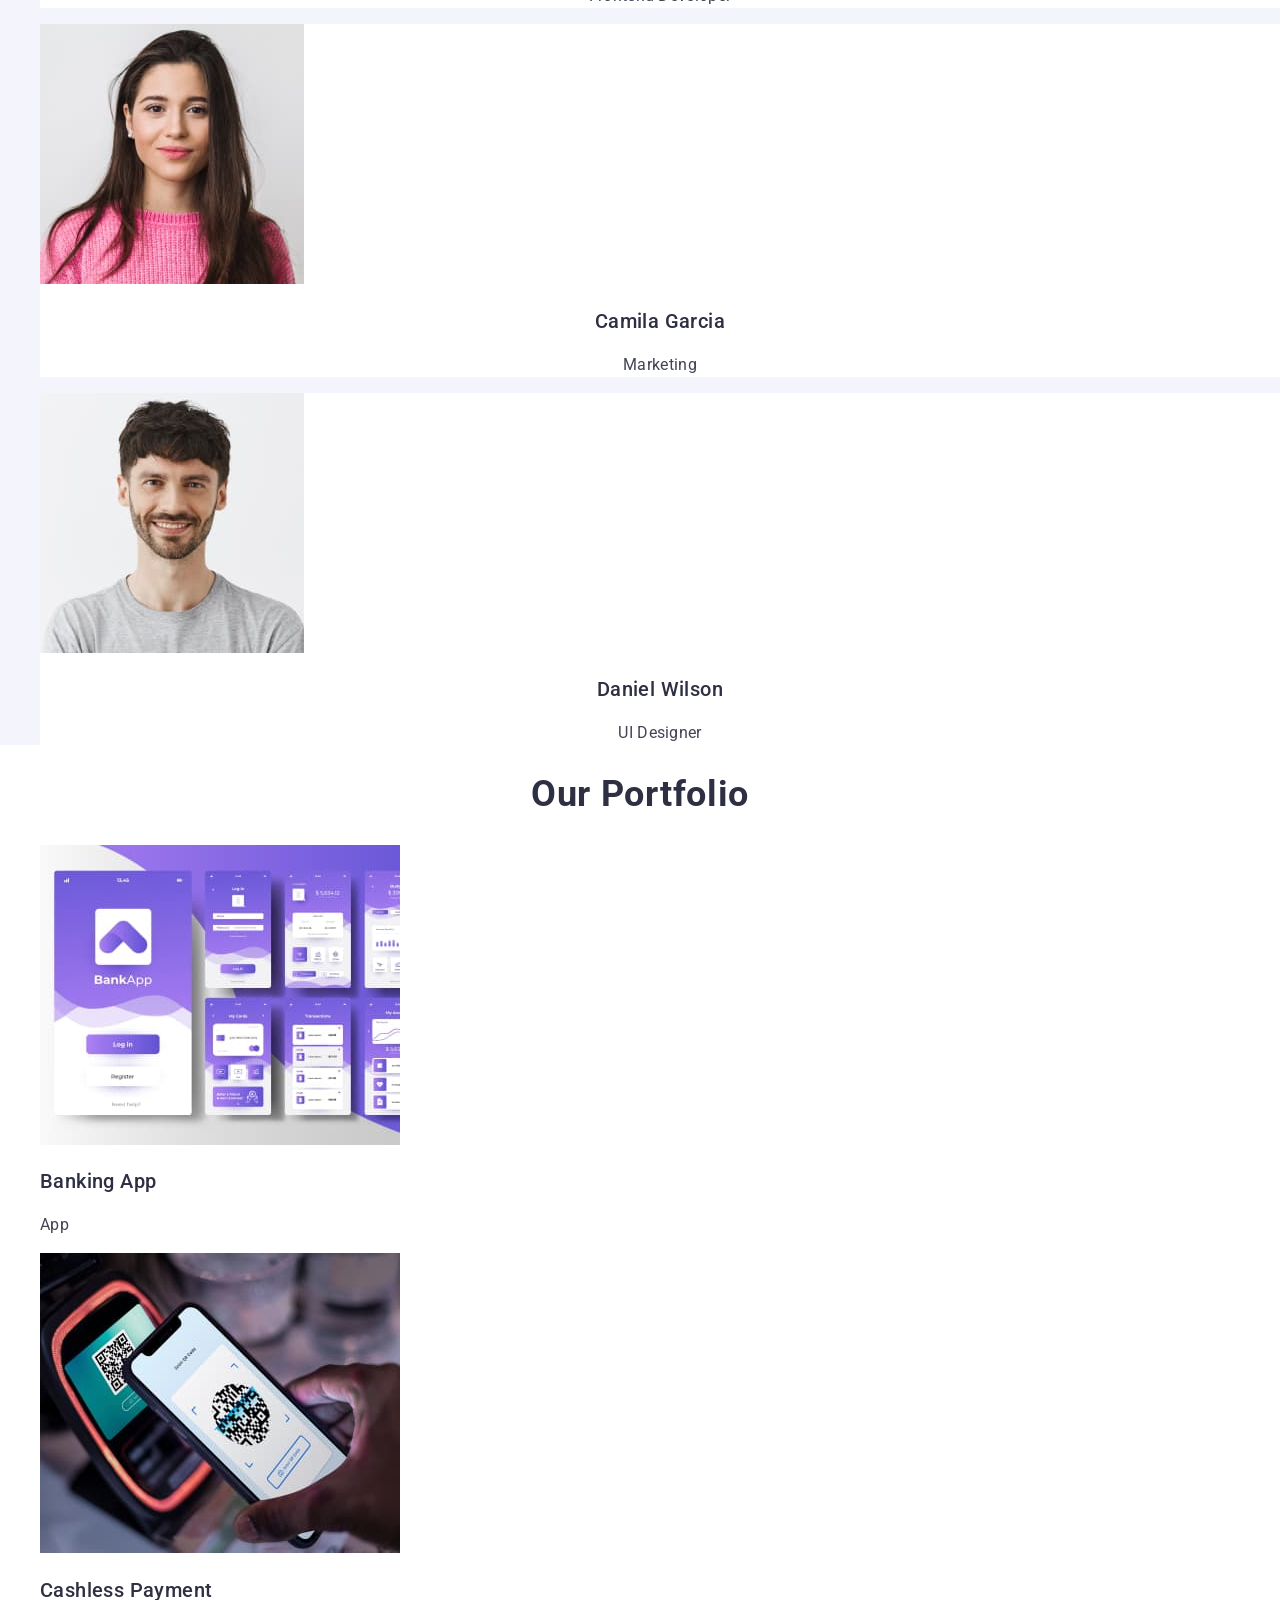
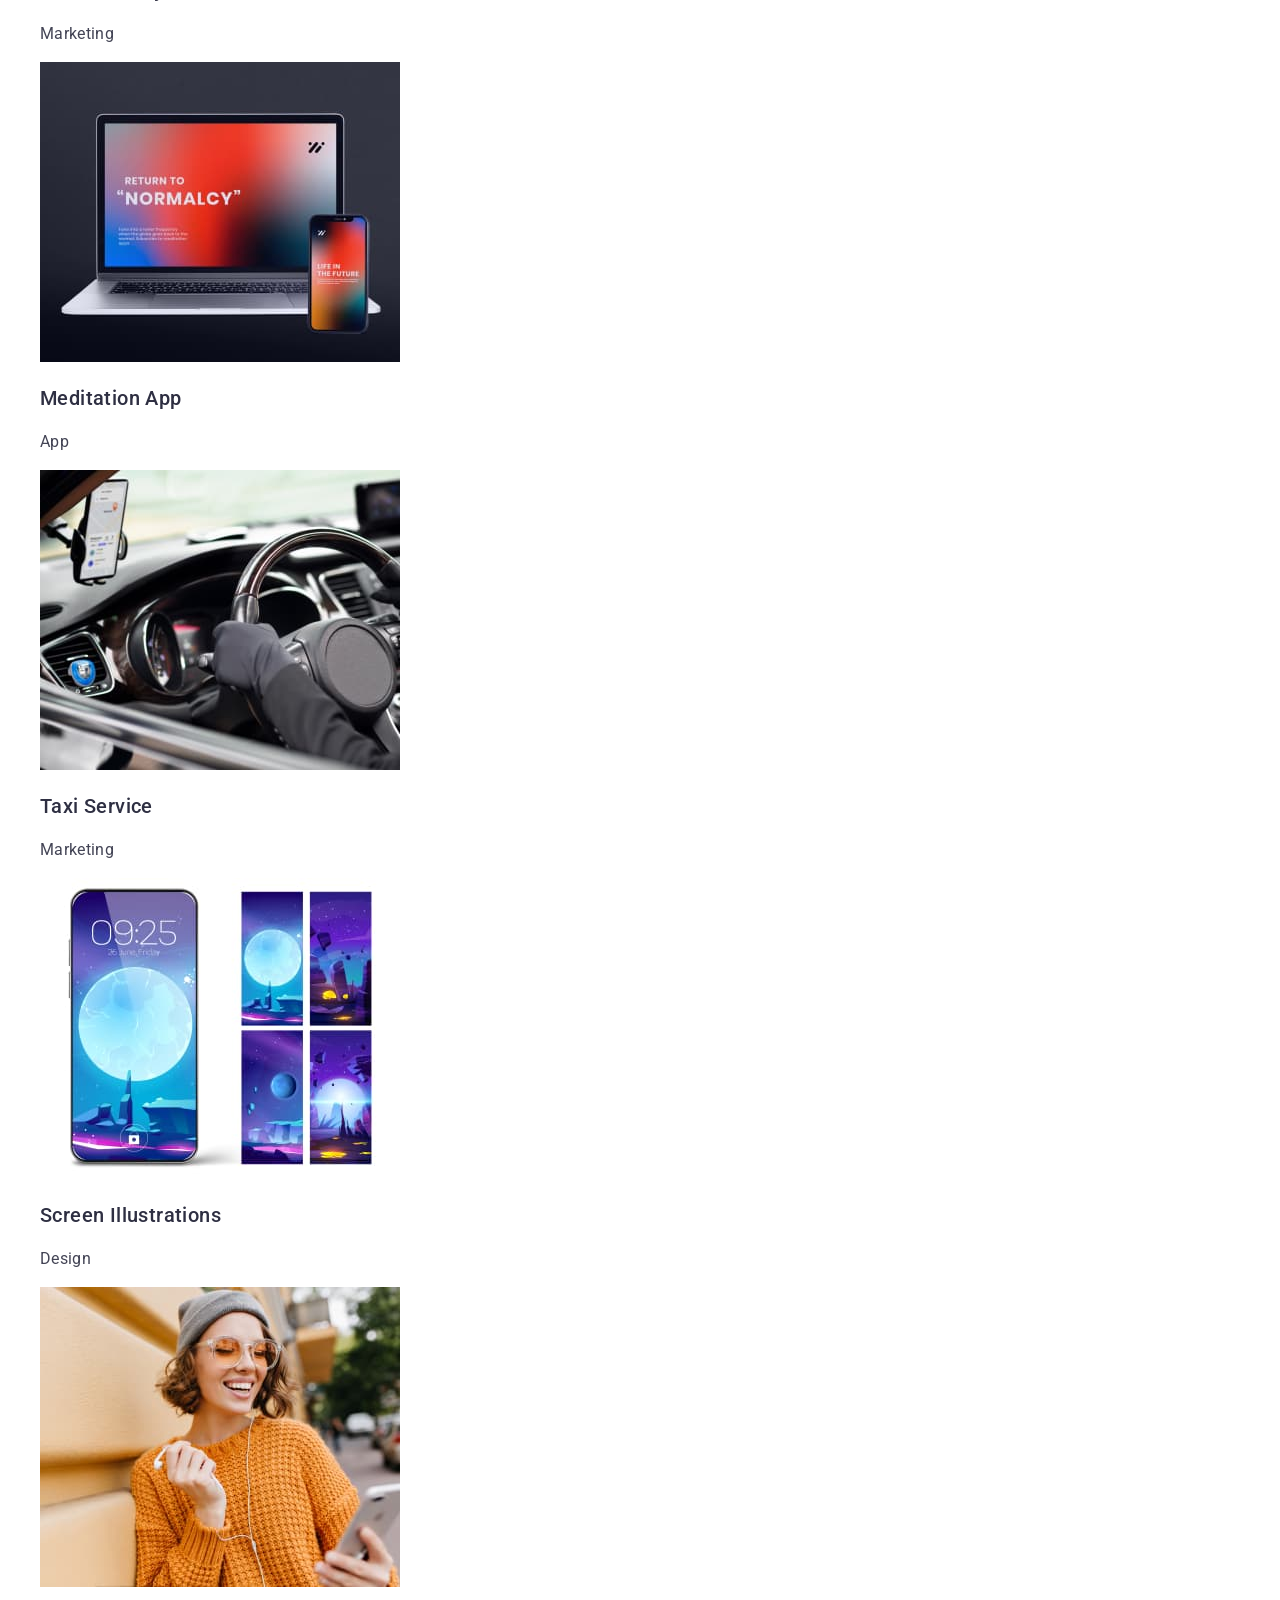
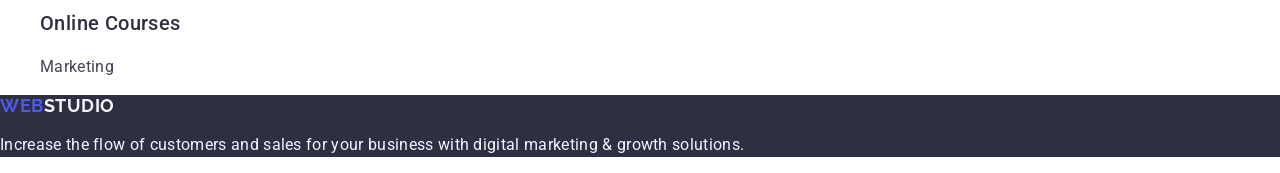
==== commit dbd0e790: "done_var_19102024_00-25" ====
--- a/index.html
+++ b/index.html
@@ -27,13 +27,13 @@
         <a href="./index.html" class="header-logo">Web<span>Studio</span></a>
         <ul class="header-nav-menu">
           <li class="header-nav-menu-item">
-            <a href="./index.html">Studio</a>
+            <a href="./index.html" class="header-nav-menu-item-link">Studio</a>
           </li>
           <li class="header-nav-menu-item">
-            <a href="">Portfolio</a>
+            <a href="" class="header-nav-menu-item-link">Portfolio</a>
           </li>
           <li class="header-nav-menu-item">
-            <a href="">Contacts</a>
+            <a href="" class="header-nav-menu-item-link">Contacts</a>
           </li>
         </ul>
       </nav>
--- a/css/styles.css
+++ b/css/styles.css
@@ -53,6 +53,9 @@
 }
 
 .header-nav-menu-item {
+}
+
+.header-nav-menu-item-link {
   font-weight: 500;
   font-size: 16px;
   line-height: 1.5;
